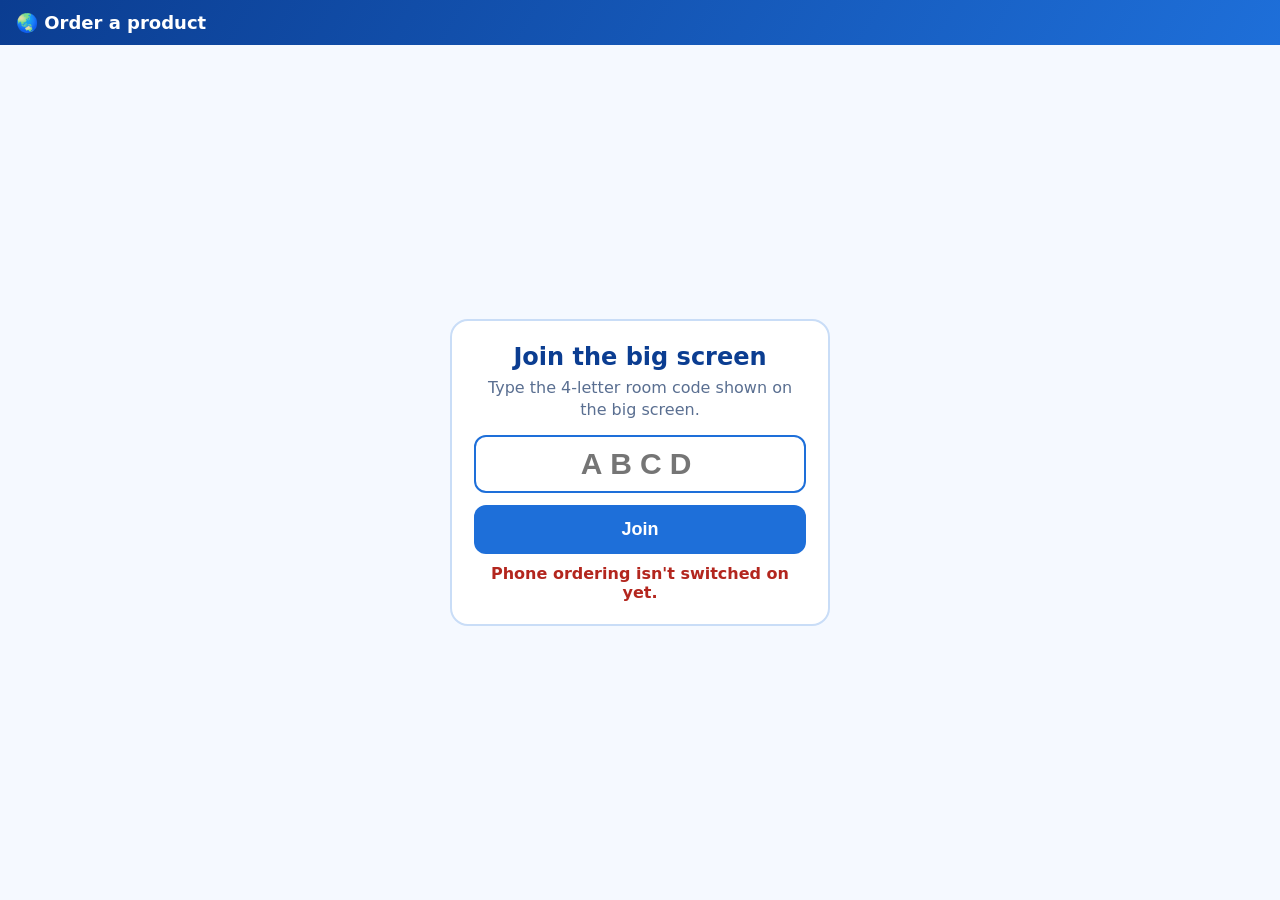
==== supply-chain-order.html @ 48e776ee "Supply chain showcase: order from your phone by QR code The big screen shows a QR code and room code" ====
<!DOCTYPE html>
<html lang="en">
<head>
<meta charset="UTF-8">
<meta name="viewport" content="width=device-width, initial-scale=1.0, viewport-fit=cover">
<meta name="theme-color" content="#0b3d91">
<title>Order from your phone · How a Supply Chain Works</title>
<style>
  :root{ --navy:#0b3d91; --blue:#1e6fd9; --light:#eaf3ff; --pale:#f5f9ff; --text:#14284b; --muted:#5a6f91; }
  *{box-sizing:border-box;-webkit-tap-highlight-color:transparent}
  html,body{margin:0;height:100%}
  body{font-family:"Segoe UI",system-ui,-apple-system,Roboto,Helvetica,Arial,"Apple Color Emoji","Segoe UI Emoji","Noto Color Emoji",sans-serif;
       background:var(--pale);color:var(--text);display:flex;flex-direction:column;min-height:100vh;min-height:100dvh;
       padding:env(safe-area-inset-top) env(safe-area-inset-right) env(safe-area-inset-bottom) env(safe-area-inset-left)}
  header{background:linear-gradient(120deg,var(--navy),var(--blue));color:#fff;padding:12px 16px;display:flex;justify-content:space-between;align-items:center;gap:10px}
  header h1{margin:0;font-size:18px}
  .room{background:#fff;color:var(--navy);border-radius:999px;padding:4px 12px;font-weight:800;font-size:15px;letter-spacing:1px;white-space:nowrap}

  /* ---- the 4 big buttons, Kahoot style ---- */
  .grid{flex:1;display:grid;grid-template-columns:1fr 1fr;grid-template-rows:1fr 1fr;gap:10px;padding:10px}
  .tile{position:relative;border:none;border-radius:16px;color:#fff;cursor:pointer;touch-action:manipulation;
        display:flex;flex-direction:column;align-items:center;justify-content:center;gap:8px;padding:12px;min-height:140px;
        box-shadow:0 5px 0 rgba(0,0,0,.22);transition:transform .08s, box-shadow .08s, filter .2s;font:inherit}
  .tile:active{transform:translateY(4px);box-shadow:0 1px 0 rgba(0,0,0,.22)}
  .tile:disabled{filter:saturate(.6) brightness(.95)}
  .tile .ic{font-size:64px;line-height:1}
  .tile .nm{font-size:22px;font-weight:800}
  .tile .shape{position:absolute;top:12px;left:12px;width:26px;height:26px}
  .tile .count{position:absolute;top:10px;right:12px;background:rgba(255,255,255,.95);color:var(--navy);border-radius:999px;
               min-width:30px;padding:2px 8px;font-weight:800;font-size:15px;display:none}
  .tile.pop{animation:pop .35s ease}
  @keyframes pop{0%{transform:scale(1)}40%{transform:scale(.94)}100%{transform:scale(1)}}
  .t1{background:#0b3d91} .t2{background:#1e6fd9} .t3{background:#0a7bbf} .t4{background:#3f5fc8}

  footer{padding:10px 16px 14px;text-align:center;font-size:15px;color:var(--muted)}
  footer b{color:var(--navy)}

  /* ---- message bubble ---- */
  .toast{position:fixed;left:50%;bottom:calc(70px + env(safe-area-inset-bottom));transform:translateX(-50%) translateY(20px);opacity:0;
         background:var(--navy);color:#fff;border-radius:14px;padding:12px 18px;font-size:16px;font-weight:600;max-width:90vw;text-align:center;
         box-shadow:0 6px 20px rgba(11,61,145,.35);transition:opacity .2s, transform .2s;pointer-events:none}
  .toast.show{opacity:1;transform:translateX(-50%) translateY(0)}
  .toast.bad{background:#b3261e}

  /* ---- join screen ---- */
  .join{flex:1;display:flex;align-items:center;justify-content:center;padding:20px}
  .joinbox{background:#fff;border:2px solid #c9ddf7;border-radius:18px;padding:22px;max-width:380px;width:100%;text-align:center}
  .joinbox h2{margin:0 0 6px;color:var(--navy)}
  .joinbox p{margin:0 0 14px;color:var(--muted);line-height:1.4}
  .joinbox input{width:100%;font-size:30px;font-weight:800;letter-spacing:8px;text-align:center;text-transform:uppercase;
                 border:2px solid #c9ddf7;border-radius:12px;padding:10px;color:var(--navy)}
  .joinbox input:focus{outline:none;border-color:var(--blue)}
  .joinbox button{margin-top:12px;width:100%;background:var(--blue);color:#fff;border:none;border-radius:12px;padding:14px;font-size:18px;font-weight:800;cursor:pointer}
  .err{color:#b3261e;font-weight:600;min-height:22px;margin-top:10px}
  [hidden]{display:none!important}
</style>
</head>
<body>
<header>
  <h1>🌏 Order a product</h1>
  <div class="room" id="roomTag" hidden>Room —</div>
</header>

<!-- Step 1: enter the room code (only if the QR link didn't include it) -->
<section class="join" id="joinView" hidden>
  <div class="joinbox">
    <h2>Join the big screen</h2>
    <p>Type the 4-letter room code shown on the big screen.</p>
    <input id="codeInput" maxlength="4" autocomplete="off" autocapitalize="characters" spellcheck="false" inputmode="text" placeholder="ABCD">
    <button id="joinBtn">Join</button>
    <div class="err" id="joinErr"></div>
  </div>
</section>

<!-- Step 2: the 4 big order buttons -->
<section class="grid" id="orderView" hidden></section>
<footer id="foot" hidden>You have ordered <b id="total">0</b> item(s). Watch the big screen!</footer>

<div class="toast" id="toast"></div>

<script>
/* ==================================================================
   SETTINGS — paste the same database address as on the big screen
================================================================== */
const DB_URL = "";   // e.g. "https://your-project-default-rtdb.asia-southeast1.firebasedatabase.app"

const PRODUCTS = [
  {id:"phone", name:"Smartphone",  icon:"📱", shape:"tri",  cls:"t1"},
  {id:"shoe",  name:"Sneakers",    icon:"👟", shape:"dia",  cls:"t2"},
  {id:"bike",  name:"Bicycle",     icon:"🚲", shape:"circ", cls:"t3"},
  {id:"juice", name:"Fruit Juice", icon:"🧃", shape:"sq",   cls:"t4"}
];
const SHAPES = {
  tri :'<svg class="shape" viewBox="0 0 26 26"><path d="M13 2 25 24H1z" fill="#fff"/></svg>',
  dia :'<svg class="shape" viewBox="0 0 26 26"><path d="M13 1 25 13 13 25 1 13z" fill="#fff"/></svg>',
  circ:'<svg class="shape" viewBox="0 0 26 26"><circle cx="13" cy="13" r="12" fill="#fff"/></svg>',
  sq  :'<svg class="shape" viewBox="0 0 26 26"><rect x="2" y="2" width="22" height="22" rx="2" fill="#fff"/></svg>'
};
const COOLDOWN_MS = 600;   // a short pause between taps so one finger can't flood the screen

const $ = id => document.getElementById(id);
let ROOM = null, total = 0, mine = {};
const toastEl = $("toast"); let toastTimer;
function toast(msg, bad){
  toastEl.textContent = msg; toastEl.classList.toggle("bad", !!bad); toastEl.classList.add("show");
  clearTimeout(toastTimer); toastTimer = setTimeout(()=>toastEl.classList.remove("show"), 1800);
}

async function roomExists(code){
  const r = await fetch(`${DB_URL}/scs/rooms/${code}/info.json`);
  if (!r.ok) throw new Error("bad response");
  return (await r.json()) !== null;
}

function showJoin(msg){
  $("joinView").hidden = false; $("orderView").hidden = true; $("foot").hidden = true; $("roomTag").hidden = true;
  $("joinErr").textContent = msg || "";
  setTimeout(()=>$("codeInput").focus(), 50);
}

function showOrders(){
  $("joinView").hidden = true; $("orderView").hidden = false; $("foot").hidden = false;
  $("roomTag").hidden = false; $("roomTag").textContent = "Room " + ROOM;
  const grid = $("orderView"); grid.innerHTML = "";
  PRODUCTS.forEach(p=>{
    const b = document.createElement("button");
    b.className = "tile " + p.cls;
    b.innerHTML = `${SHAPES[p.shape]}<span class="count" id="c-${p.id}"></span><span class="ic">${p.icon}</span><span class="nm">${p.name}</span>`;
    b.addEventListener("click", ()=>order(p, b));
    grid.appendChild(b);
  });
}

async function order(p, btn){
  const all = document.querySelectorAll(".tile");
  all.forEach(t=>t.disabled = true);
  btn.classList.remove("pop"); void btn.offsetWidth; btn.classList.add("pop");
  try { if (navigator.vibrate) navigator.vibrate(30); } catch(e){}
  try{
    const r = await fetch(`${DB_URL}/scs/rooms/${ROOM}/orders.json`, {
      method:"POST", body: JSON.stringify({p:p.id, t:{".sv":"timestamp"}})
    });
    if (!r.ok) throw new Error("refused");
    total++; mine[p.id] = (mine[p.id]||0) + 1;
    $("total").textContent = total;
    const c = $("c-"+p.id); c.textContent = mine[p.id]; c.style.display = "inline-block";
    toast(`${p.icon} ${p.name} ordered! Watch it travel on the big screen.`);
  } catch(e){
    toast("Couldn't send your order. Check your internet and try again.", true);
  }
  setTimeout(()=>all.forEach(t=>t.disabled = false), COOLDOWN_MS);
}

async function join(code){
  code = (code||"").trim().toUpperCase();
  if (!/^[A-Z0-9]{4}$/.test(code)) { showJoin("The room code has 4 letters or numbers."); return; }
  $("joinBtn").disabled = true; $("joinBtn").textContent = "Checking…";
  try{
    if (await roomExists(code)) {
      ROOM = code;
      try { history.replaceState(null, "", location.pathname + "?room=" + code); } catch(e){}
      showOrders();
    } else showJoin("We can't find that room. Check the code on the big screen.");
  } catch(e){
    showJoin("Can't connect right now. Check your internet and try again.");
  }
  $("joinBtn").disabled = false; $("joinBtn").textContent = "Join";
}

$("joinBtn").addEventListener("click", ()=>join($("codeInput").value));
$("codeInput").addEventListener("keydown", e=>{ if (e.key==="Enter") join($("codeInput").value); });

if (!DB_URL) {
  showJoin(); $("joinErr").textContent = "Phone ordering isn't switched on yet.";
  $("joinBtn").disabled = true;
} else {
  const fromLink = new URLSearchParams(location.search).get("room");
  if (fromLink) { $("codeInput").value = fromLink.toUpperCase(); join(fromLink); }
  else showJoin();
}
</script>
</body>
</html>
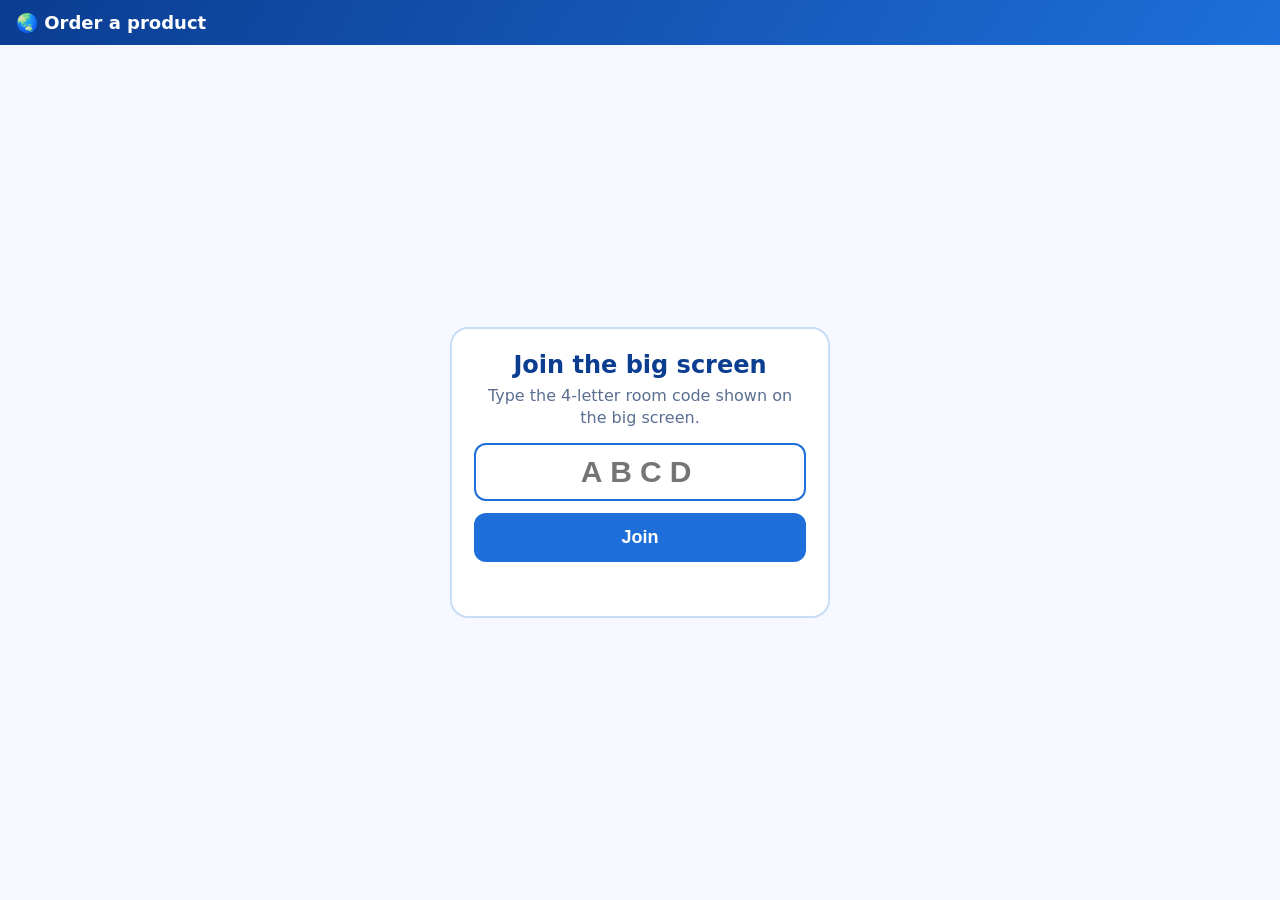
==== commit 021fac87: "Supply chain showcase: switch on phone ordering Points both pages at the new Firebase database.  Co-" ====
--- a/supply-chain-order.html
+++ b/supply-chain-order.html
@@ -82,7 +82,7 @@
 /* ==================================================================
    SETTINGS — paste the same database address as on the big screen
 ================================================================== */
-const DB_URL = "";   // e.g. "https://your-project-default-rtdb.asia-southeast1.firebasedatabase.app"
+const DB_URL = "https://kim-wife-cydjis.firebaseio.com";   // e.g. "https://your-project-default-rtdb.asia-southeast1.firebasedatabase.app"
 
 const PRODUCTS = [
   {id:"phone", name:"Smartphone",  icon:"📱", shape:"tri",  cls:"t1"},
